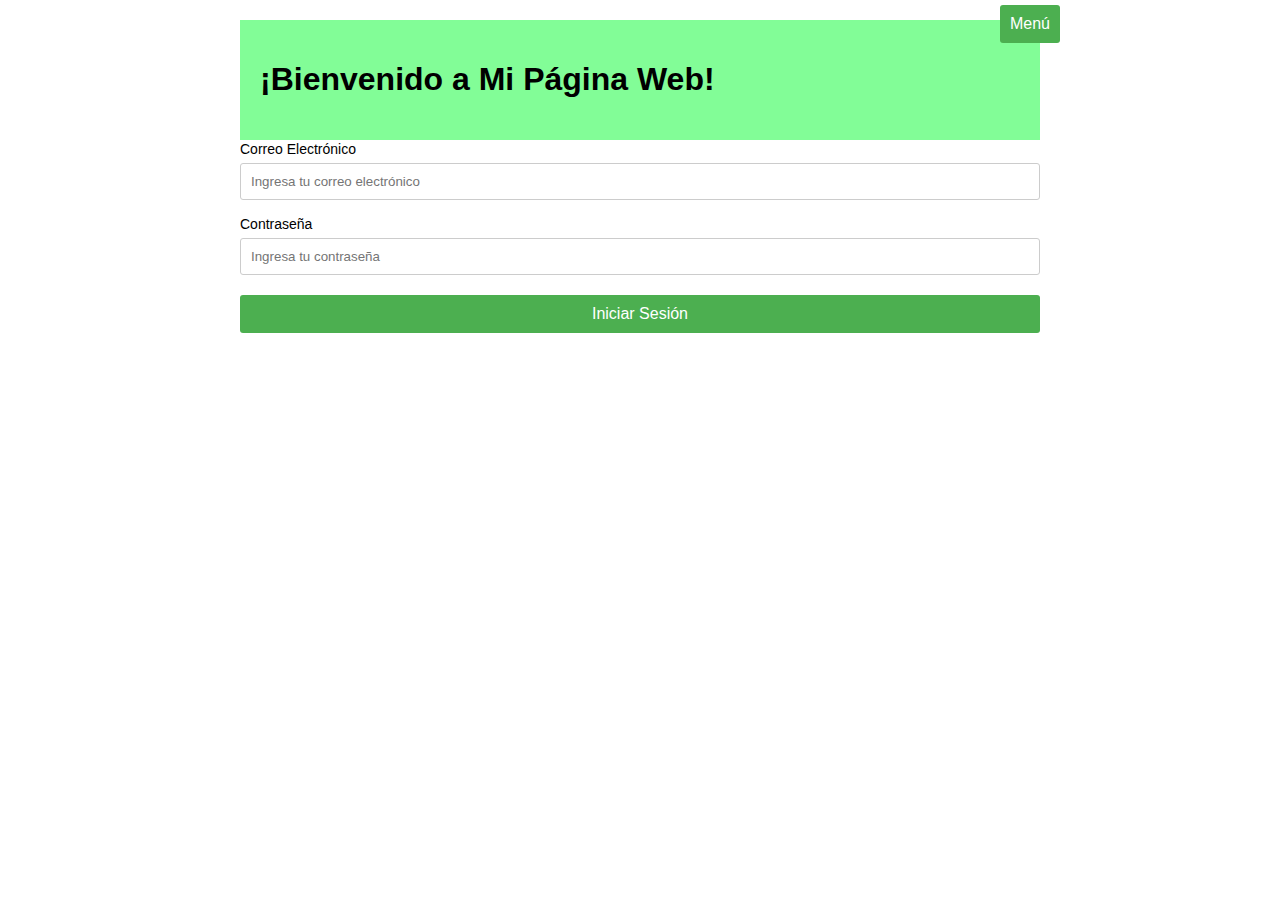
==== Proyecto_GTI/index.html @ 5da9b927 "Add files via upload" ====
<!DOCTYPE html>
<html lang="en">
<head>
  <meta charset="UTF-8">
  <meta name="viewport" content="width=device-width, initial-scale=1.0">
  <title>Mi Página Web</title>


  <style>
    body {
      font-family: Arial, sans-serif;
      margin: 0;
      padding: 0;
    }

    .container {
      max-width: 800px;
      margin: 0 auto;
      padding: 20px;
      position: relative;
    }

    .dropdown {
      position: absolute;
      top: 0;
      right: 0;
    }

    .dropdown-content {
      display: none;
      position: absolute;
      background-color: #f9f9f9;
      min-width: 160px;
      box-shadow: 0 8px 16px 0 rgba(0,0,0,0.2);
      z-index: 1;
    }

    .dropdown:hover .dropdown-content {
      display: block;
    }

    section {
      padding: 20px;
      background-color: #82fd97;
    }

    h5 {
      margin-top: 0;
      font-weight: bold;
      font-size: 22px;
    }

    label {
      font-size: 14px;
      margin-bottom: 5px;
    }

    input, button {
      width: 100%;
      padding: 10px;
      margin-top: 5px;
      margin-bottom: 15px;
      border: 1px solid #ccc;
      border-radius: 3px;
      box-sizing: border-box;
    }

    button {
      background-color: #4CAF50;
      color: white;
      font-size: 16px;
      border: none;
      cursor: pointer;
    }

    button:hover {
      background-color: #45a049;
    }
  </style>
</head>
<body>
    
  <div class="container">
    <div class="dropdown">
      <button>Menú</button>
      <div class="dropdown-content">
        <a href="#">Opción 1</a>
        <a href="#">Opción 2</a>
        <a href="#">Opción 3</a>
      </div>
    </div>

    <section>
        <h1>¡Bienvenido a Mi Página Web!</h1>
    </section>    
      <form>

        <label for="email">Correo Electrónico</label>
        <input type="email" id="email" placeholder="Ingresa tu correo electrónico">
        <label for="password">Contraseña</label>
        <input type="password" id="password" placeholder="Ingresa tu contraseña">
        <button type="submit">Iniciar Sesión</button>
      </form>

  </div>
  

</body>
</html>
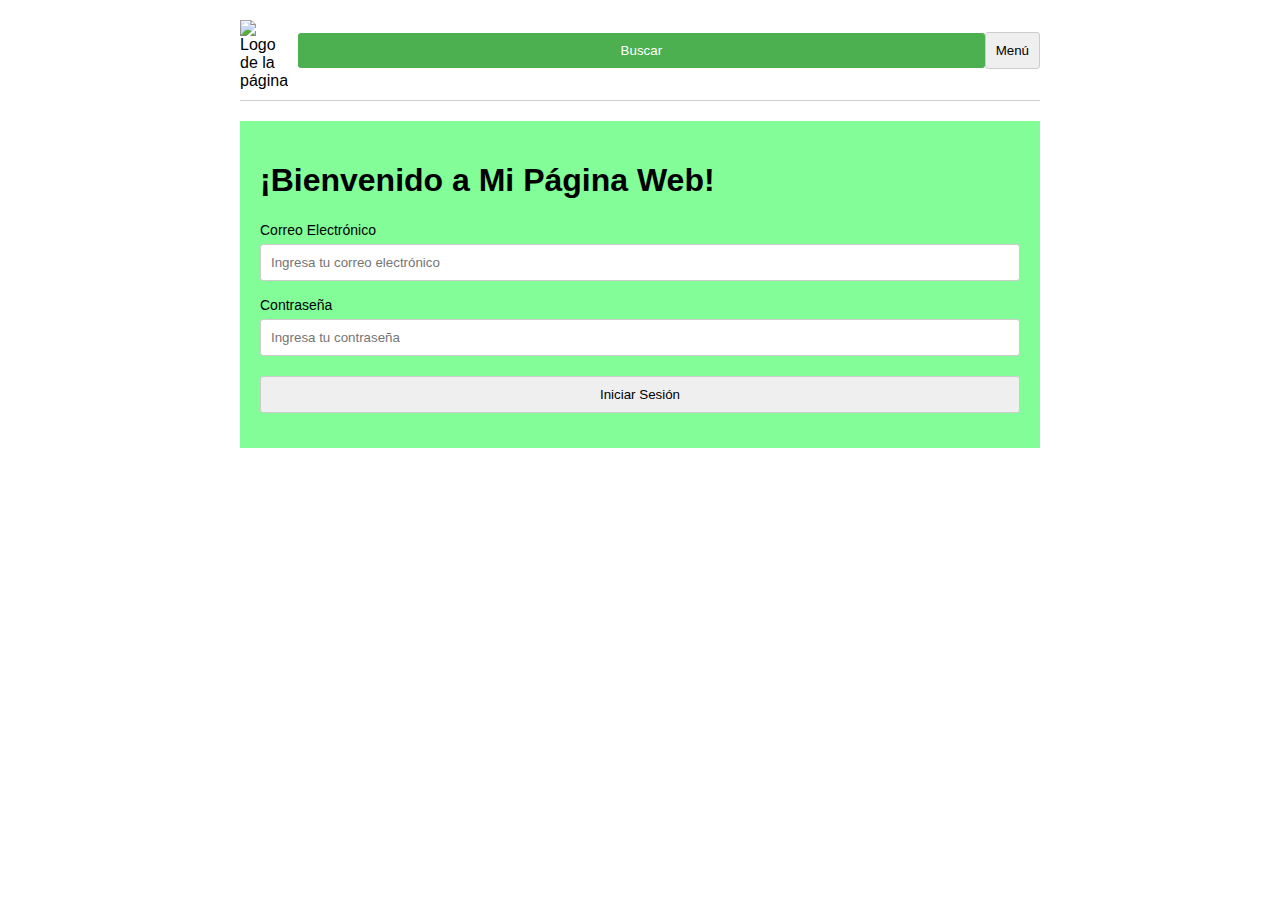
==== commit 935878ed: "Nuevo inicio de sesión" ====
--- a/Proyecto_GTI/index.html
+++ b/Proyecto_GTI/index.html
@@ -4,8 +4,6 @@
   <meta charset="UTF-8">
   <meta name="viewport" content="width=device-width, initial-scale=1.0">
   <title>Mi Página Web</title>
-
-
   <style>
     body {
       font-family: Arial, sans-serif;
@@ -20,15 +18,39 @@
       position: relative;
     }
 
+    header {
+      display: flex;
+      justify-content: space-between;
+      align-items: center;
+      padding-bottom: 10px;
+      border-bottom: 1px solid #ccc;
+      margin-bottom: 20px;
+    }
+
+    .logo {
+      width: 50px;
+      height: auto;
+    }
+
+    .search-btn {
+      background-color: #4CAF50;
+      color: white;
+      border: none;
+      padding: 10px 15px;
+      border-radius: 3px;
+      cursor: pointer;
+      margin-left: 10px;
+    }
+
     .dropdown {
-      position: absolute;
-      top: 0;
-      right: 0;
+      position: relative;
     }
 
     .dropdown-content {
       display: none;
       position: absolute;
+      top: 100%;
+      right: 0;
       background-color: #f9f9f9;
       min-width: 160px;
       box-shadow: 0 8px 16px 0 rgba(0,0,0,0.2);
@@ -65,45 +87,38 @@
       box-sizing: border-box;
     }
 
-    button {
-      background-color: #4CAF50;
-      color: white;
-      font-size: 16px;
-      border: none;
-      cursor: pointer;
-    }
-
-    button:hover {
+    button:hover, .search-btn:hover {
       background-color: #45a049;
     }
   </style>
 </head>
 <body>
-    
   <div class="container">
-    <div class="dropdown">
-      <button>Menú</button>
-      <div class="dropdown-content">
-        <a href="#">Opción 1</a>
-        <a href="#">Opción 2</a>
-        <a href="#">Opción 3</a>
+    <header>
+      <div class="logo">
+        <img src="ruta_al_logo.png" alt="Logo de la página">
       </div>
-    </div>
+      <button class="search-btn">Buscar</button>
+      <div class="dropdown">
+        <button>Menú</button>
+        <div class="dropdown-content">
+          <a href="#">Opción 1</a>
+          <a href="#">Opción 2</a>
+          <a href="#">Opción 3</a>
+        </div>
+      </div>
+    </header>
 
     <section>
-        <h1>¡Bienvenido a Mi Página Web!</h1>
-    </section>    
+      <h1>¡Bienvenido a Mi Página Web!</h1>
       <form>
-
         <label for="email">Correo Electrónico</label>
         <input type="email" id="email" placeholder="Ingresa tu correo electrónico">
         <label for="password">Contraseña</label>
         <input type="password" id="password" placeholder="Ingresa tu contraseña">
         <button type="submit">Iniciar Sesión</button>
       </form>
-
+    </section>
   </div>
-  
-
 </body>
 </html>
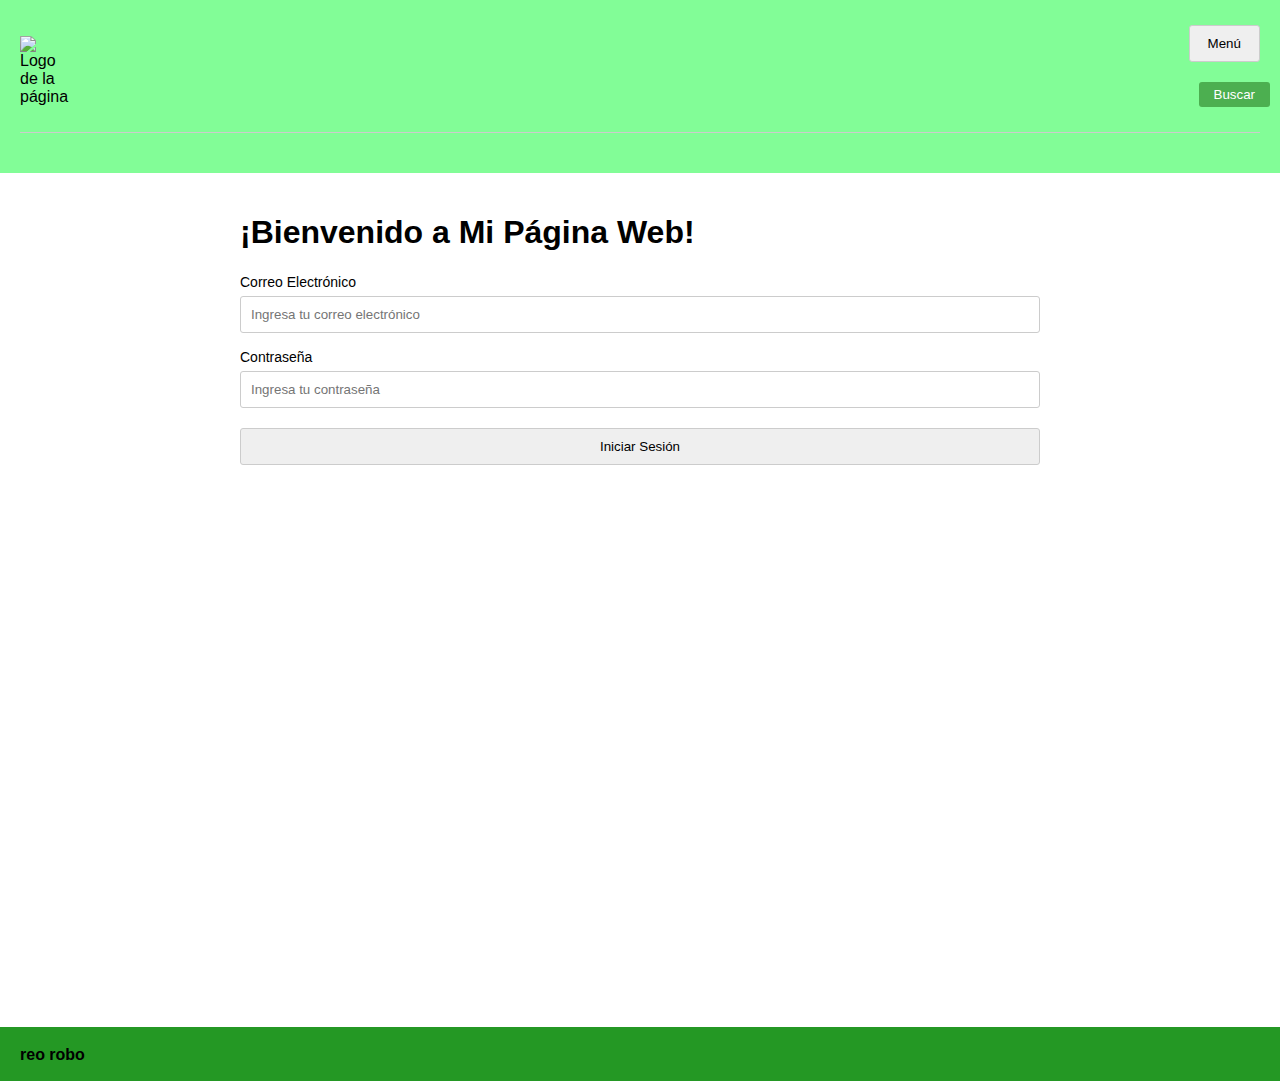
==== commit 3d875478: "cambio inciio de sesión" ====
--- a/Proyecto_GTI/index.html
+++ b/Proyecto_GTI/index.html
@@ -15,10 +15,10 @@
       max-width: 800px;
       margin: 0 auto;
       padding: 20px;
-      position: relative;
     }
 
     header {
+      width: 100%;
       display: flex;
       justify-content: space-between;
       align-items: center;
@@ -36,7 +36,7 @@
       background-color: #4CAF50;
       color: white;
       border: none;
-      padding: 10px 15px;
+      padding: 5px 10px; /* Ajustar tamaño */
       border-radius: 3px;
       cursor: pointer;
       margin-left: 10px;
@@ -93,32 +93,41 @@
   </style>
 </head>
 <body>
-  <div class="container">
+  <section>
     <header>
-      <div class="logo">
-        <img src="ruta_al_logo.png" alt="Logo de la página">
-      </div>
-      <button class="search-btn">Buscar</button>
-      <div class="dropdown">
-        <button>Menú</button>
-        <div class="dropdown-content">
-          <a href="#">Opción 1</a>
-          <a href="#">Opción 2</a>
-          <a href="#">Opción 3</a>
+      <div class="left-content">
+        <div class="logo">
+          <img src="/images/logoGTI.svg" alt="Logo de la página">
         </div>
       </div>
+      <div class="right-content">
+        <div class="dropdown">
+          <button>Menú</button>
+          <div class="dropdown-content">
+            <a href="#">Opción 1</a>
+            <a href="#">Opción 2</a>
+            <a href="#">Opción 3</a>
+          </div>
+        </div>
+        <button class="search-btn">Buscar</button> <!-- Colocado después del menú -->
+      </div>
     </header>
+  </section>    
+  <div class="container">
+    <h1>¡Bienvenido a Mi Página Web!</h1>
+    <form>
+      <label for="email">Correo Electrónico</label>
+      <input type="email" id="email" placeholder="Ingresa tu correo electrónico">
+      <label for="password">Contraseña</label>
+      <input type="password" id="password" placeholder="Ingresa tu contraseña">
+      <button type="submit">Iniciar Sesión</button>
+    </form>
+  </div>
 
-    <section>
-      <h1>¡Bienvenido a Mi Página Web!</h1>
-      <form>
-        <label for="email">Correo Electrónico</label>
-        <input type="email" id="email" placeholder="Ingresa tu correo electrónico">
-        <label for="password">Contraseña</label>
-        <input type="password" id="password" placeholder="Ingresa tu contraseña">
-        <button type="submit">Iniciar Sesión</button>
-      </form>
-    </section>
-  </div>
+  <footer>
+  <section style="margin-top: 527px; padding-top: 3px; padding-bottom: 1px; background-color: rgb(36, 152, 36);">
+    <p style="font-weight: bold;">reo robo</p>
+  </section>
+</footer>
 </body>
 </html>
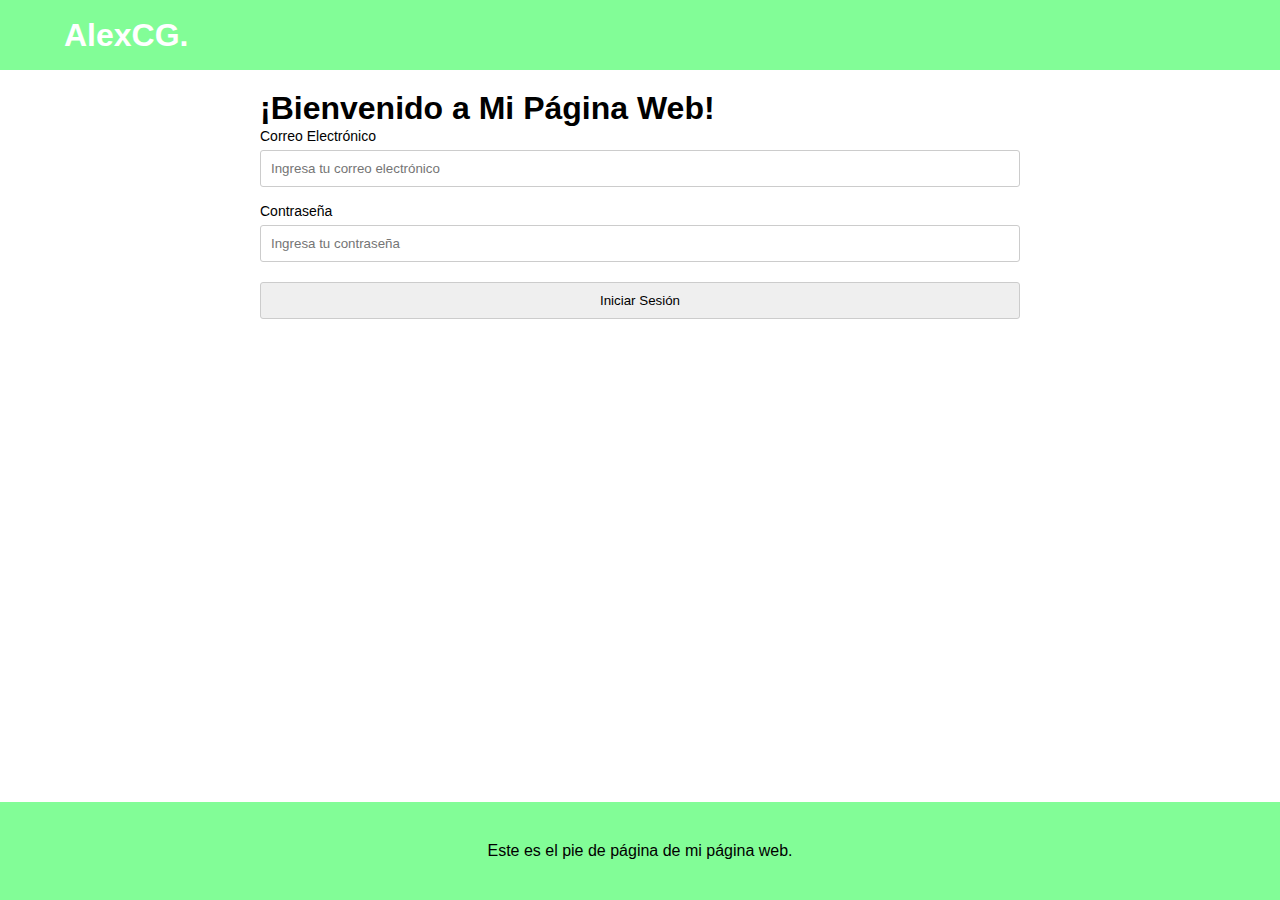
==== commit b84cd9ec: "menu" ====
--- a/Proyecto_GTI/index.html
+++ b/Proyecto_GTI/index.html
@@ -1,133 +1,113 @@
 <!DOCTYPE html>
-<html lang="en">
+<html lang="es">
 <head>
-  <meta charset="UTF-8">
-  <meta name="viewport" content="width=device-width, initial-scale=1.0">
-  <title>Mi Página Web</title>
-  <style>
-    body {
-      font-family: Arial, sans-serif;
-      margin: 0;
-      padding: 0;
-    }
-
-    .container {
-      max-width: 800px;
-      margin: 0 auto;
-      padding: 20px;
-    }
-
-    header {
-      width: 100%;
-      display: flex;
-      justify-content: space-between;
-      align-items: center;
-      padding-bottom: 10px;
-      border-bottom: 1px solid #ccc;
-      margin-bottom: 20px;
-    }
-
-    .logo {
-      width: 50px;
-      height: auto;
-    }
-
-    .search-btn {
-      background-color: #4CAF50;
-      color: white;
-      border: none;
-      padding: 5px 10px; /* Ajustar tamaño */
-      border-radius: 3px;
-      cursor: pointer;
-      margin-left: 10px;
-    }
-
-    .dropdown {
-      position: relative;
-    }
-
-    .dropdown-content {
-      display: none;
-      position: absolute;
-      top: 100%;
-      right: 0;
-      background-color: #f9f9f9;
-      min-width: 160px;
-      box-shadow: 0 8px 16px 0 rgba(0,0,0,0.2);
-      z-index: 1;
-    }
-
-    .dropdown:hover .dropdown-content {
-      display: block;
-    }
-
-    section {
-      padding: 20px;
-      background-color: #82fd97;
-    }
-
-    h5 {
-      margin-top: 0;
-      font-weight: bold;
-      font-size: 22px;
-    }
-
-    label {
-      font-size: 14px;
-      margin-bottom: 5px;
-    }
-
-    input, button {
-      width: 100%;
-      padding: 10px;
-      margin-top: 5px;
-      margin-bottom: 15px;
-      border: 1px solid #ccc;
-      border-radius: 3px;
-      box-sizing: border-box;
-    }
-
-    button:hover, .search-btn:hover {
-      background-color: #45a049;
-    }
-  </style>
+    <meta charset="UTF-8">
+    <meta http-equiv="X-UA-Compatible" content="IE=edge">
+    <meta name="viewport" content="width=device-width, initial-scale=1.0">
+    <title>Menú Dropdown</title>
+    <link rel="stylesheet" href="css/estilos_index.css">
 </head>
 <body>
-  <section>
-    <header>
-      <div class="left-content">
-        <div class="logo">
-          <img src="/images/logoGTI.svg" alt="Logo de la página">
+    
+    <nav class="nav">
+
+        <div class="nav__container">
+
+            <h1 class="nav__title">AlexCG.</h1>
+
+            <a href="#menu" class="nav__menu">
+            </a>
+
+            <a href="#" class="nav__menu nav__menu--second">
+            </a>
+
+            <ul class="dropdown" id="menu">
+
+                <li class="dropdown__list">
+                    <a href="#" class="dropdown__link">
+                        <span class="dropdown__span">Inicio</span>
+                    </a>
+                </li>
+
+                <li class="dropdown__list">
+                    <a href="#" class="dropdown__link">
+                        <span class="dropdown__span">Projects</span>
+
+                        <input type="checkbox" class="dropdown__check">
+                    </a>
+
+                    <div class="dropdown__content">
+
+                        <ul class="dropdown__sub">
+
+                            <li class="dropdown__li">
+                                <a href="#" class="dropdown__anchor">Project 1</a>
+                            </li>
+                            <li class="dropdown__li">
+                                <a href="#" class="dropdown__anchor">Project 2</a>
+                            </li>
+                            <li class="dropdown__li">
+                                <a href="#" class="dropdown__anchor">Project 3</a>
+                            </li>
+
+                        </ul>
+
+                    </div>
+                </li>
+
+                <li class="dropdown__list">
+                    <a href="#" class="dropdown__link">
+
+                        <span class="dropdown__span">Contacto</span>
+
+
+                        <input type="checkbox" class="dropdown__check">
+                    </a>
+
+                    <div class="dropdown__content">
+
+                        <ul class="dropdown__sub">
+
+                            <li class="dropdown__li">
+                                <a href="#" class="dropdown__anchor">Contact 1</a>
+                            </li>
+                            <li class="dropdown__li">
+                                <a href="#" class="dropdown__anchor">Contact 2</a>
+                            </li>
+                          
+
+                        </ul>
+
+                    </div>
+                </li>
+
+                <li class="dropdown__list">
+                    <a href="#" class="dropdown__link">
+                        <span class="dropdown__span">Ayuda</span>
+                    </a>
+                </li>
+
+            </ul>
+
         </div>
+
+    </nav>
+    <div class="container">
+      <h1>¡Bienvenido a Mi Página Web!</h1>
+      <form>
+        <label for="email">Correo Electrónico</label>
+        <input type="email" id="email" placeholder="Ingresa tu correo electrónico">
+        <label for="password">Contraseña</label>
+        <input type="password" id="password" placeholder="Ingresa tu contraseña">
+        <button type="submit">Iniciar Sesión</button>
+      </form>
+    </div>
+  
+    <footer>
+      <div class="container">
+        <p>Este es el pie de página de mi página web.</p>
       </div>
-      <div class="right-content">
-        <div class="dropdown">
-          <button>Menú</button>
-          <div class="dropdown-content">
-            <a href="#">Opción 1</a>
-            <a href="#">Opción 2</a>
-            <a href="#">Opción 3</a>
-          </div>
-        </div>
-        <button class="search-btn">Buscar</button> <!-- Colocado después del menú -->
-      </div>
-    </header>
-  </section>    
-  <div class="container">
-    <h1>¡Bienvenido a Mi Página Web!</h1>
-    <form>
-      <label for="email">Correo Electrónico</label>
-      <input type="email" id="email" placeholder="Ingresa tu correo electrónico">
-      <label for="password">Contraseña</label>
-      <input type="password" id="password" placeholder="Ingresa tu contraseña">
-      <button type="submit">Iniciar Sesión</button>
-    </form>
-  </div>
+    </footer>
 
-  <footer>
-  <section style="margin-top: 527px; padding-top: 3px; padding-bottom: 1px; background-color: rgb(36, 152, 36);">
-    <p style="font-weight: bold;">reo robo</p>
-  </section>
-</footer>
 </body>
-</html>
+</html>--- a/Proyecto_GTI/css/estilos_index.css
+++ b/Proyecto_GTI/css/estilos_index.css
@@ -0,0 +1,263 @@
+*{
+    margin: 0;
+    box-sizing: border-box;
+    padding: 0;
+}
+
+body{
+    font-family: Arial;
+}
+
+body {
+    font-family: Arial, sans-serif;
+    margin: 0;
+    padding: 0;
+}
+
+.container {
+    max-width: 800px;
+    margin: 0 auto;
+    padding: 20px;
+}
+
+header {
+    width: 100%;
+    display: flex;
+    justify-content: space-between;
+    align-items: center;
+    padding-bottom: 10px;
+    border-bottom: 1px solid #ccc;
+    margin-bottom: 20px;
+}
+
+.logo {
+    width: 50px;
+    height: auto;
+}
+
+.search-btn {
+    cursor: pointer;
+    margin-left: 10px;
+}
+
+.search-btn img {
+    width: 30px; /* Ajusta el tamaño de la imagen según sea necesario */
+    height: auto;
+}
+
+.dropdown {
+    position: relative;
+    border: solid 1px black;
+    background-color: white;
+}
+
+.dropdown-content {
+    display: none;
+
+    position: fixed; /* Cambiado a posición fija */
+    top: 50px; /* Ajusta según sea necesario */
+    right: 0;
+    left: 0;
+    background-color: #f9f9f9;
+    min-width: 160px;
+    box-shadow: 0 8px 16px 0 rgba(0,0,0,0.2);
+    z-index: 1;
+}
+
+.dropdown:hover .dropdown-content {
+    display: block;
+}
+
+.dropdown-left .dropdown-content {
+    right: auto;
+    left: 0;
+}
+
+.dropdown-content a {
+    display: block;
+    padding: 10px;
+    text-decoration: none;
+    color: #333;
+}
+
+.dropdown-content a:hover {
+    background-color: #ddd;
+}
+
+section {
+    padding: 20px;
+    background-color: #82fd97;
+}
+
+h5 {
+    margin-top: 0;
+    font-weight: bold;
+    font-size: 22px;
+}
+
+label {
+    font-size: 14px;
+    margin-bottom: 5px;
+}
+
+input, button {
+    width: 100%;
+    padding: 10px;
+    margin-top: 5px;
+    margin-bottom: 15px;
+    border: 1px solid #ccc;
+    border-radius: 3px;
+    box-sizing: border-box;
+}
+
+button:hover {
+    background-color: #45a049;
+}
+
+.nav{
+    background-color:  #82fd97;
+
+    --img1: scale(1);
+    --img2: scale(0);
+}
+
+.nav:has( .dropdown:target ){
+    --img1: scale(0);
+    --img2: scale(1);
+
+    --clip:inset(0 0 0 0);
+
+}
+
+.nav__container{
+    width: 90%;
+    margin: 0 auto;
+    height: 70px;
+
+    display: grid;
+    grid-template-columns: max-content max-content;
+    grid-template-areas: "title img";
+    justify-content: space-between;
+    align-items: center;
+
+    overflow: hidden;
+}
+
+.nav__title{
+    color: #fff;
+    grid-area: title;
+}
+
+
+.nav__menu{
+    grid-area: img;
+    position: relative;
+    z-index: 10;
+    border: 10px;
+    transform: var(--img1);
+}
+
+.nav__menu--second{
+    transform: var(--img2);
+}
+
+.nav__icon{
+    width: 30px;
+    display: block;
+}
+
+.dropdown{
+    position: absolute;
+
+    width: 75%;
+    max-width: 300px;
+    right: 0;
+    top: 0;
+    bottom: 0;
+    padding: 1em;
+
+    display: grid;
+    align-content:center ;
+    gap: 1rem;
+
+    overflow-y: auto;
+
+
+    clip-path: var(--clip, inset(0 0 100% 100%));
+    transition: clip-path .5s;
+}
+
+.dropdown__list{
+    list-style: none;
+}
+
+.dropdown__link{
+    color: rgb(184, 187, 191);
+    padding: 1em .7em;
+    text-decoration: none;
+    
+    display: flex;
+    align-items: center;
+    gap: .6rem;
+
+    position: relative;
+    background-color: var(--bg, transparent);
+    border-radius: 6px;
+}
+
+.dropdown__list:has( :checked ){
+    --rows: 1fr;
+    --rotate: rotate(180deg);
+    --bg: #28303B;
+}
+
+.dropdown__check{
+    position: absolute;
+    width: 100%;
+    height: 100%;
+    opacity: 0;
+    cursor: pointer;
+}
+
+.dropdown__arrow{
+    margin-left: auto;
+    transform: var(--rotate, 0);
+    transition: .2s transform;
+}
+
+.dropdown__content{
+    display: grid;
+    grid-template-rows: var(--rows, 0fr);
+    transition: .3s grid-template-rows;
+}
+
+.dropdown__sub{
+    overflow: hidden;
+
+}
+
+.dropdown__li{
+    width: 85%;
+    list-style: none;
+    margin-left: auto;
+}
+
+.dropdown__anchor{
+    padding: 1em 0;
+    display: block;
+    color: #B6BABE;
+    text-decoration: none;
+}
+/* Footer */
+footer {
+    background-color: #82fd97; /* Cambiar al color verde deseado */
+    padding: 20px 0;
+    text-align: center;
+    position: fixed;
+    bottom: 0;
+    width: 100%;
+  }
+  
+  footer p {
+    margin: 0;
+  }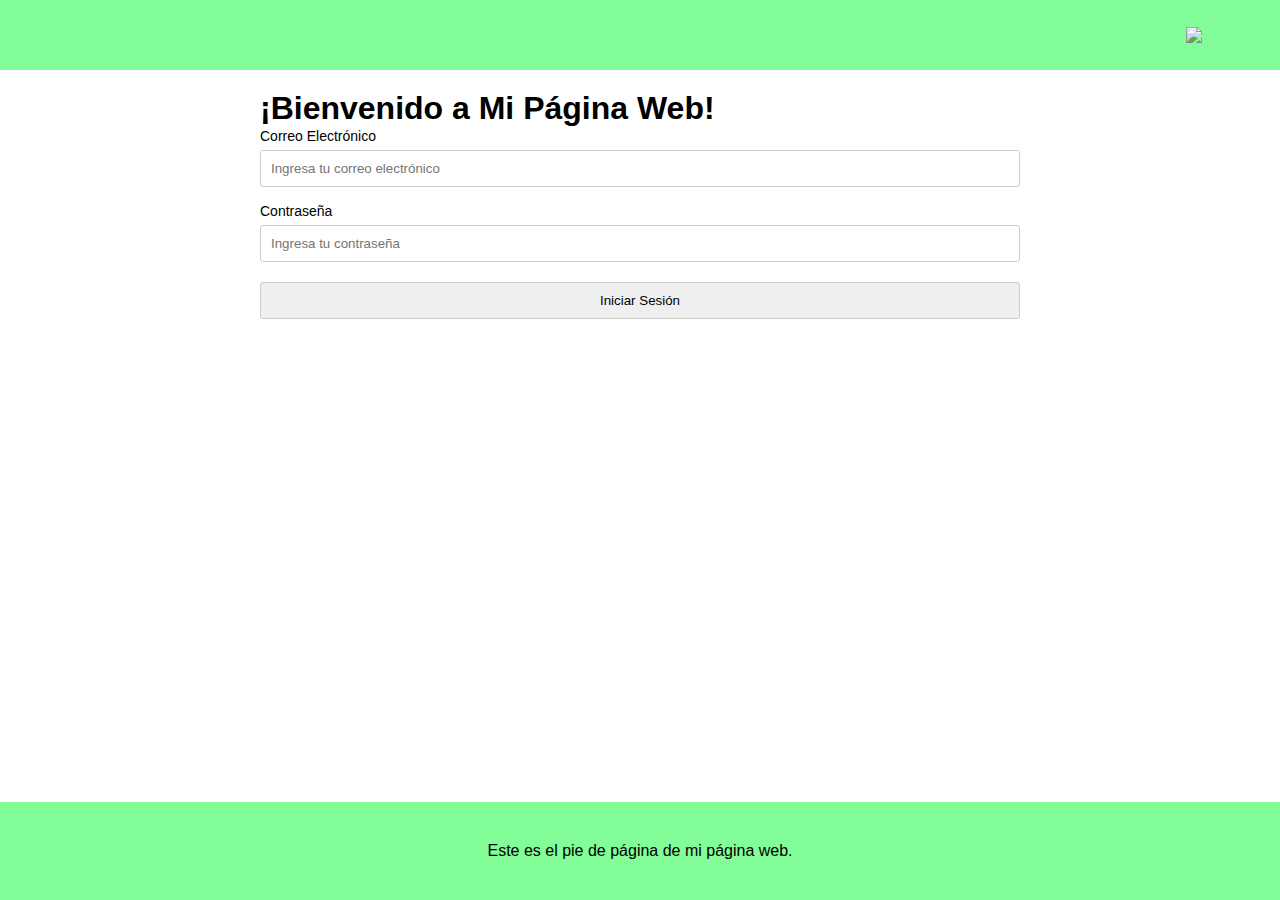
==== commit be8e4ed7: "cambios de footer" ====
--- a/Proyecto_GTI/index.html
+++ b/Proyecto_GTI/index.html
@@ -8,30 +8,39 @@
     <link rel="stylesheet" href="css/estilos_index.css">
 </head>
 <body>
-    
+    <footer>
+        <div class="container">
+          <p>Este es el pie de página de mi página web.</p>
+        </div>
+      </footer>
     <nav class="nav">
 
         <div class="nav__container">
 
-            <h1 class="nav__title">AlexCG.</h1>
+            <h1 class="nav__title"></h1>
 
             <a href="#menu" class="nav__menu">
+                <img src="./assets/menu.svg" class="nav__icon">
             </a>
 
             <a href="#" class="nav__menu nav__menu--second">
+                <img src="./assets/close.svg" class="nav__icon ">
             </a>
 
             <ul class="dropdown" id="menu">
 
                 <li class="dropdown__list">
                     <a href="#" class="dropdown__link">
+                        <img src="./assets/house.svg" class="dropdown__icon">
                         <span class="dropdown__span">Inicio</span>
                     </a>
                 </li>
 
                 <li class="dropdown__list">
                     <a href="#" class="dropdown__link">
+                        <img src="./assets/projects.svg" class="dropdown__icon">
                         <span class="dropdown__span">Projects</span>
+                        <img src="./assets/down.svg" class="dropdown__arrow">
 
                         <input type="checkbox" class="dropdown__check">
                     </a>
@@ -57,9 +66,9 @@
 
                 <li class="dropdown__list">
                     <a href="#" class="dropdown__link">
-
+                        <img src="./assets/email.svg" class="dropdown__icon">
                         <span class="dropdown__span">Contacto</span>
-
+                        <img src="./assets/down.svg" class="dropdown__arrow">
 
                         <input type="checkbox" class="dropdown__check">
                     </a>
@@ -83,6 +92,7 @@
 
                 <li class="dropdown__list">
                     <a href="#" class="dropdown__link">
+                        <img src="./assets/help.svg" class="dropdown__icon">
                         <span class="dropdown__span">Ayuda</span>
                     </a>
                 </li>
@@ -92,6 +102,7 @@
         </div>
 
     </nav>
+  
     <div class="container">
       <h1>¡Bienvenido a Mi Página Web!</h1>
       <form>
@@ -102,12 +113,8 @@
         <button type="submit">Iniciar Sesión</button>
       </form>
     </div>
-  
-    <footer>
-      <div class="container">
-        <p>Este es el pie de página de mi página web.</p>
-      </div>
-    </footer>
 
 </body>
-</html>+</html>
+
+
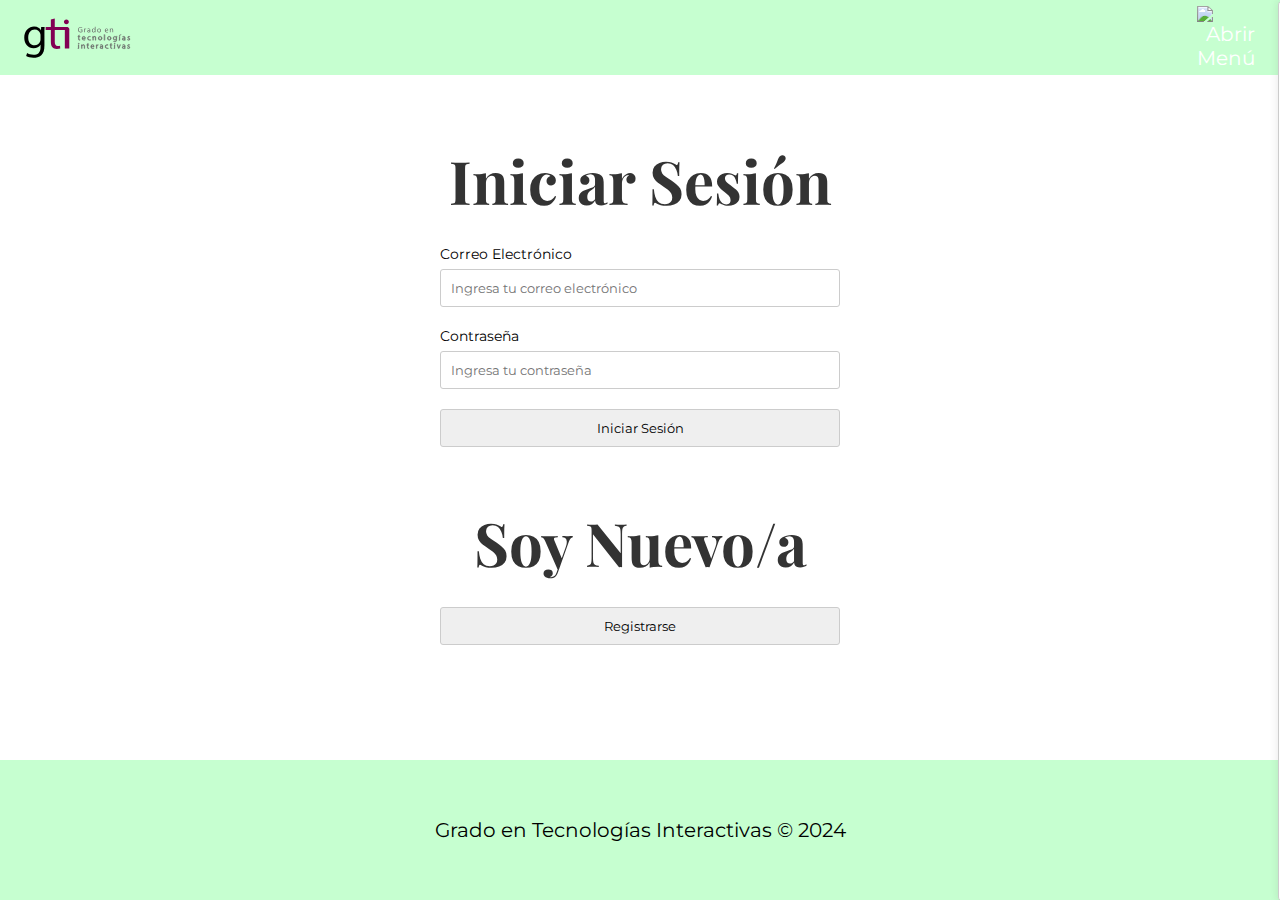
==== commit 8c3dd8de: "Inicio de sesión 2" ====
--- a/Proyecto_GTI/index.html
+++ b/Proyecto_GTI/index.html
@@ -2,119 +2,67 @@
 <html lang="es">
 <head>
     <meta charset="UTF-8">
-    <meta http-equiv="X-UA-Compatible" content="IE=edge">
+    <title>Perfil</title>
     <meta name="viewport" content="width=device-width, initial-scale=1.0">
-    <title>Menú Dropdown</title>
-    <link rel="stylesheet" href="css/estilos_index.css">
+    <link rel="stylesheet" type="text/css" href="css/estilos_index.css">
+    <!--fuente para el título-->
+    <link rel="preconnect" href="https://fonts.googleapis.com">
+    <link rel="preconnect" href="https://fonts.gstatic.com" crossorigin>
+    <link href="https://fonts.googleapis.com/css2?family=Montserrat:ital,wght@0,100..900;1,100..900&family=Playfair+Display:ital,wght@0,400..900;1,400..900&display=swap" rel="stylesheet">
+    <!--fuente para el texto-->
+    <link rel="preconnect" href="https://fonts.googleapis.com">
+    <link rel="preconnect" href="https://fonts.gstatic.com" crossorigin>
+    <link href="https://fonts.googleapis.com/css2?family=Montserrat:ital,wght@0,100..900;1,100..900&display=swap" rel="stylesheet">
 </head>
 <body>
+    <!-- Header -->
+    <header>
+        <!-- Logo -->
+        <img class="logo" src="images/logoGTI.svg" alt="Logo GTI" id="logo"/>
+        <!-- Botón para abrir el menú -->
+        <div id="boton-menu" class="menu-button">
+            <img src="images/menu-alt-3-svgrepo-com.svg" alt="Abrir Menú">
+        </div>
+    </header>
+    
+    <!-- Menú desplegable -->
+    <nav id="menu">
+        <button id="boton-cerrar">&times;</button>
+        <ul>
+            <li><a href="#">Iniciar sesión/Registrarse</a></li>
+            <li><a href="#">Producto</a></li>
+            <li><a href="#">Acerca de Nosotros</a></li>
+            <li><a href="#">Contacto</a></li>
+        </ul>
+    </nav>
+
+    <!-- Contenedor principal -->
+    <main>
+        <!-- Título -->
+        <h1>Iniciar Sesión</h1>
+        
+        <!-- Formulario -->
+        <form id="loginForm" class="login-form" action="footer.html" method="get">
+            <label for="email">Correo Electrónico</label>
+            <input type="email" id="email" name="email" placeholder="Ingresa tu correo electrónico" required>
+            <label for="password">Contraseña</label>
+            <input type="password" id="password" name="password" placeholder="Ingresa tu contraseña" required>
+            <button type="submit">Iniciar Sesión</button>
+        </form>
+
+        <h1>Soy Nuevo/a</h1>
+        <button id="registroButton" type="button" onclick="window.location.href = 'footer.html';">Registrarse</button>
+
+    </main>
+
+    <!-- Footer -->
     <footer>
-        <div class="container">
-          <p>Este es el pie de página de mi página web.</p>
+        <div class="footer-text">
+            Grado en Tecnologías Interactivas © 2024
         </div>
-      </footer>
-    <nav class="nav">
+    </footer>
 
-        <div class="nav__container">
-
-            <h1 class="nav__title"></h1>
-
-            <a href="#menu" class="nav__menu">
-                <img src="./assets/menu.svg" class="nav__icon">
-            </a>
-
-            <a href="#" class="nav__menu nav__menu--second">
-                <img src="./assets/close.svg" class="nav__icon ">
-            </a>
-
-            <ul class="dropdown" id="menu">
-
-                <li class="dropdown__list">
-                    <a href="#" class="dropdown__link">
-                        <img src="./assets/house.svg" class="dropdown__icon">
-                        <span class="dropdown__span">Inicio</span>
-                    </a>
-                </li>
-
-                <li class="dropdown__list">
-                    <a href="#" class="dropdown__link">
-                        <img src="./assets/projects.svg" class="dropdown__icon">
-                        <span class="dropdown__span">Projects</span>
-                        <img src="./assets/down.svg" class="dropdown__arrow">
-
-                        <input type="checkbox" class="dropdown__check">
-                    </a>
-
-                    <div class="dropdown__content">
-
-                        <ul class="dropdown__sub">
-
-                            <li class="dropdown__li">
-                                <a href="#" class="dropdown__anchor">Project 1</a>
-                            </li>
-                            <li class="dropdown__li">
-                                <a href="#" class="dropdown__anchor">Project 2</a>
-                            </li>
-                            <li class="dropdown__li">
-                                <a href="#" class="dropdown__anchor">Project 3</a>
-                            </li>
-
-                        </ul>
-
-                    </div>
-                </li>
-
-                <li class="dropdown__list">
-                    <a href="#" class="dropdown__link">
-                        <img src="./assets/email.svg" class="dropdown__icon">
-                        <span class="dropdown__span">Contacto</span>
-                        <img src="./assets/down.svg" class="dropdown__arrow">
-
-                        <input type="checkbox" class="dropdown__check">
-                    </a>
-
-                    <div class="dropdown__content">
-
-                        <ul class="dropdown__sub">
-
-                            <li class="dropdown__li">
-                                <a href="#" class="dropdown__anchor">Contact 1</a>
-                            </li>
-                            <li class="dropdown__li">
-                                <a href="#" class="dropdown__anchor">Contact 2</a>
-                            </li>
-                          
-
-                        </ul>
-
-                    </div>
-                </li>
-
-                <li class="dropdown__list">
-                    <a href="#" class="dropdown__link">
-                        <img src="./assets/help.svg" class="dropdown__icon">
-                        <span class="dropdown__span">Ayuda</span>
-                    </a>
-                </li>
-
-            </ul>
-
-        </div>
-
-    </nav>
-  
-    <div class="container">
-      <h1>¡Bienvenido a Mi Página Web!</h1>
-      <form>
-        <label for="email">Correo Electrónico</label>
-        <input type="email" id="email" placeholder="Ingresa tu correo electrónico">
-        <label for="password">Contraseña</label>
-        <input type="password" id="password" placeholder="Ingresa tu contraseña">
-        <button type="submit">Iniciar Sesión</button>
-      </form>
-    </div>
+    <script src="js/iniciar_sesion.js"></script>
 
 </body>
 </html>
-
-
--- a/Proyecto_GTI/css/estilos_index.css
+++ b/Proyecto_GTI/css/estilos_index.css
@@ -1,103 +1,170 @@
-*{
-    margin: 0;
-    box-sizing: border-box;
-    padding: 0;
-}
-
-body{
-    font-family: Arial;
-}
-
-body {
-    font-family: Arial, sans-serif;
+html, body {
+    height: 100%;
     margin: 0;
     padding: 0;
 }
-
-.container {
-    max-width: 800px;
-    margin: 0 auto;
-    padding: 20px;
-}
+body {
+    font-family: "Montserrat", "sans-serif";
+    font-size: 20px;
+    display: flex;
+    flex-direction: column;
+    align-items: center; /* Alinea los elementos horizontalmente al centro */
+}
+
+main {
+    
+    max-width: 400px;
+    padding: 100px;
+    flex: 1; /* Esto hace que el contenido principal ocupe todo el espacio restante */
+          
+}
+
+#menu {
+    position: fixed;
+    right: -310px;
+    top: 0;
+    width: 310px;
+    height: 100%;
+    background-color: white;
+    color: black;
+    
+    z-index: 1000;
+    display: flex;
+    flex-direction: column;
+    align-items: flex-start;
+    border: 1px solid #ccc;
+    box-shadow: 0px 0px 10px rgba(0, 0, 0, 0.1);
+    border-radius: 5px; /* Añade bordes redondeados */
+}
+
+#menu:hover {
+    border-radius: 10px; /* Cambia el radio al pasar el cursor por encima */
+}
+
+h1, h2, h3, h4 {
+    font-family: "Playfair Display", sans-serif; /* Cambia "TuFuente" por el nombre de la fuente que desees utilizar */
+}
+
+/* Estilos de texto específicos para cada nivel de encabezado */
+h1 {
+    font-size: 60px;
+    font-weight: bold;
+    color: #333;
+    margin-bottom: 20px; /* Ajusta el margen inferior del título */
+    text-align: center;
+}
+
+h2 {
+    font-size: 46px;
+    font-weight: bold;
+    color: #555;
+    margin-bottom: 20px; /* Ajusta el margen inferior del título */
+    text-align: center;
+}
+
+h3 {
+    font-size: 36px;
+    font-weight: bold;
+    color: #777;
+    margin-bottom: 20px; /* Ajusta el margen inferior del título */
+    text-align: center;
+}
+
+
+ul {
+    padding: 0;
+    margin: 70px 20px; /* Ajusta la separación desde arriba */
+    width: calc(100% - 40px); /* Ajusta el ancho de la lista restando el doble del margen de los lados */
+}
+
+
+li {    
+    list-style: none;
+    margin-bottom: 20px;
+}
+
+a {
+    display: block;
+    color: black;
+    text-decoration: none;
+    padding: 10px;
+    
+}
+
+a:hover {
+    background-color: green; /* Cambiado el color de fondo al pasar el cursor */
+    color: white; /* Cambiado el color del texto al pasar el cursor */
+    border-radius: 10px; /* Cambia el radio al pasar el cursor por encima */
+}
+
+#boton-menu {
+    position: fixed;
+    width: 50px;
+    right: 0px;
+    padding: 10px 20px;
+
+    color: #fff;
+    border: none;
+    cursor: pointer;
+    z-index: 999;
+}
+
+#boton-cerrar {
+    width: 50px;
+    position: absolute;
+    top: 10px;
+    right: 30px; /* Ajusta la posición del botón cerrar */
+    background-color: transparent;
+    border: none;
+    color: black;
+    font-size: 50px;
+    cursor: pointer;
+    padding: 0 5px; /* Reducir el espacio alrededor del texto */
+}
+
 
 header {
-    width: 100%;
-    display: flex;
-    justify-content: space-between;
+    position: fixed;
+    top: 0;
+    left: 0;
+    width: 100%; /* Que ocupe todo ancho de la ventana */
+    height: 75px;
+    background-color: #C6FFD0;
+    display: flex;
     align-items: center;
-    padding-bottom: 10px;
-    border-bottom: 1px solid #ccc;
-    margin-bottom: 20px;
+    justify-content: start;
+    z-index: 1; /* Aumenta el nivel Z del header para que sea visible siempre */
 }
 
 .logo {
-    width: 50px;
-    height: auto;
-}
-
-.search-btn {
-    cursor: pointer;
-    margin-left: 10px;
-}
-
-.search-btn img {
-    width: 30px; /* Ajusta el tamaño de la imagen según sea necesario */
-    height: auto;
-}
-
-.dropdown {
-    position: relative;
-    border: solid 1px black;
-    background-color: white;
-}
-
-.dropdown-content {
-    display: none;
-
-    position: fixed; /* Cambiado a posición fija */
-    top: 50px; /* Ajusta según sea necesario */
-    right: 0;
-    left: 0;
-    background-color: #f9f9f9;
-    min-width: 160px;
-    box-shadow: 0 8px 16px 0 rgba(0,0,0,0.2);
-    z-index: 1;
-}
-
-.dropdown:hover .dropdown-content {
-    display: block;
-}
-
-.dropdown-left .dropdown-content {
-    right: auto;
-    left: 0;
-}
-
-.dropdown-content a {
-    display: block;
-    padding: 10px;
-    text-decoration: none;
-    color: #333;
-}
-
-.dropdown-content a:hover {
-    background-color: #ddd;
-}
-
-section {
-    padding: 20px;
-    background-color: #82fd97;
-}
-
-h5 {
-    margin-top: 0;
-    font-weight: bold;
-    font-size: 22px;
-}
+    width: 150px;
+    cursor: pointer; /* Cambia el cursor al dedito al pasarlo por el logo, para indicar que se puede clicar */
+}
+footer {
+    width: 100%; /* Que ocupe todo ancho de la ventana */
+    height: 150px;
+    background-color: #C6FFD0;
+    display: flex;
+    align-items: center;
+    justify-content: space-between; /* Distribución uniforme */
+    margin-top: auto;  /* Margen superior automático */
+}
+
+.footer-text {
+    flex: 1;
+    display: flex;
+    align-items: center;
+    justify-content: center;  /* Centra el texto horizontalmente */
+    align-content: center;
+    font-family: "Montserrat", "sans-serif";
+    font-size: 20px;
+}
+
 
 label {
     font-size: 14px;
     margin-bottom: 5px;
+    
 }
 
 input, button {
@@ -108,156 +175,38 @@
     border: 1px solid #ccc;
     border-radius: 3px;
     box-sizing: border-box;
+    font-family: "Montserrat", sans-serif;
+}
+.menu-button {
+    background: none;
+    border: none;
+    padding: 0;
+    cursor: pointer;
+    display: flex; /* Usa flexbox */
+    justify-content: flex-end; /* Alinea el contenido a la derecha */
+    align-items: center; /* Centra verticalmente el contenido */
+    width: 100%; /* Ocupa todo el ancho disponible */
+    text-align: right; /* Alinea el texto a la derecha */
+}
+
+.menu-button img {
+    width: 60px;
+    height: auto;
+    margin-right: 5px; /* Margen derecho para separar la imagen del texto */
+}
+
+button {
+    width: 100%;
+    font-family: "Montserrat", sans-serif;
+    padding: 10px;
+    margin-top: 5px;
+    margin-bottom: 15px;
+    border: 1px solid #ccc;
+    border-radius: 3px;
+    box-sizing: border-box;
 }
 
 button:hover {
     background-color: #45a049;
 }
 
-.nav{
-    background-color:  #82fd97;
-
-    --img1: scale(1);
-    --img2: scale(0);
-}
-
-.nav:has( .dropdown:target ){
-    --img1: scale(0);
-    --img2: scale(1);
-
-    --clip:inset(0 0 0 0);
-
-}
-
-.nav__container{
-    width: 90%;
-    margin: 0 auto;
-    height: 70px;
-
-    display: grid;
-    grid-template-columns: max-content max-content;
-    grid-template-areas: "title img";
-    justify-content: space-between;
-    align-items: center;
-
-    overflow: hidden;
-}
-
-.nav__title{
-    color: #fff;
-    grid-area: title;
-}
-
-
-.nav__menu{
-    grid-area: img;
-    position: relative;
-    z-index: 10;
-    border: 10px;
-    transform: var(--img1);
-}
-
-.nav__menu--second{
-    transform: var(--img2);
-}
-
-.nav__icon{
-    width: 30px;
-    display: block;
-}
-
-.dropdown{
-    position: absolute;
-
-    width: 75%;
-    max-width: 300px;
-    right: 0;
-    top: 0;
-    bottom: 0;
-    padding: 1em;
-
-    display: grid;
-    align-content:center ;
-    gap: 1rem;
-
-    overflow-y: auto;
-
-
-    clip-path: var(--clip, inset(0 0 100% 100%));
-    transition: clip-path .5s;
-}
-
-.dropdown__list{
-    list-style: none;
-}
-
-.dropdown__link{
-    color: rgb(184, 187, 191);
-    padding: 1em .7em;
-    text-decoration: none;
-    
-    display: flex;
-    align-items: center;
-    gap: .6rem;
-
-    position: relative;
-    background-color: var(--bg, transparent);
-    border-radius: 6px;
-}
-
-.dropdown__list:has( :checked ){
-    --rows: 1fr;
-    --rotate: rotate(180deg);
-    --bg: #28303B;
-}
-
-.dropdown__check{
-    position: absolute;
-    width: 100%;
-    height: 100%;
-    opacity: 0;
-    cursor: pointer;
-}
-
-.dropdown__arrow{
-    margin-left: auto;
-    transform: var(--rotate, 0);
-    transition: .2s transform;
-}
-
-.dropdown__content{
-    display: grid;
-    grid-template-rows: var(--rows, 0fr);
-    transition: .3s grid-template-rows;
-}
-
-.dropdown__sub{
-    overflow: hidden;
-
-}
-
-.dropdown__li{
-    width: 85%;
-    list-style: none;
-    margin-left: auto;
-}
-
-.dropdown__anchor{
-    padding: 1em 0;
-    display: block;
-    color: #B6BABE;
-    text-decoration: none;
-}
-/* Footer */
-footer {
-    background-color: #82fd97; /* Cambiar al color verde deseado */
-    padding: 20px 0;
-    text-align: center;
-    position: fixed;
-    bottom: 0;
-    width: 100%;
-  }
-  
-  footer p {
-    margin: 0;
-  }